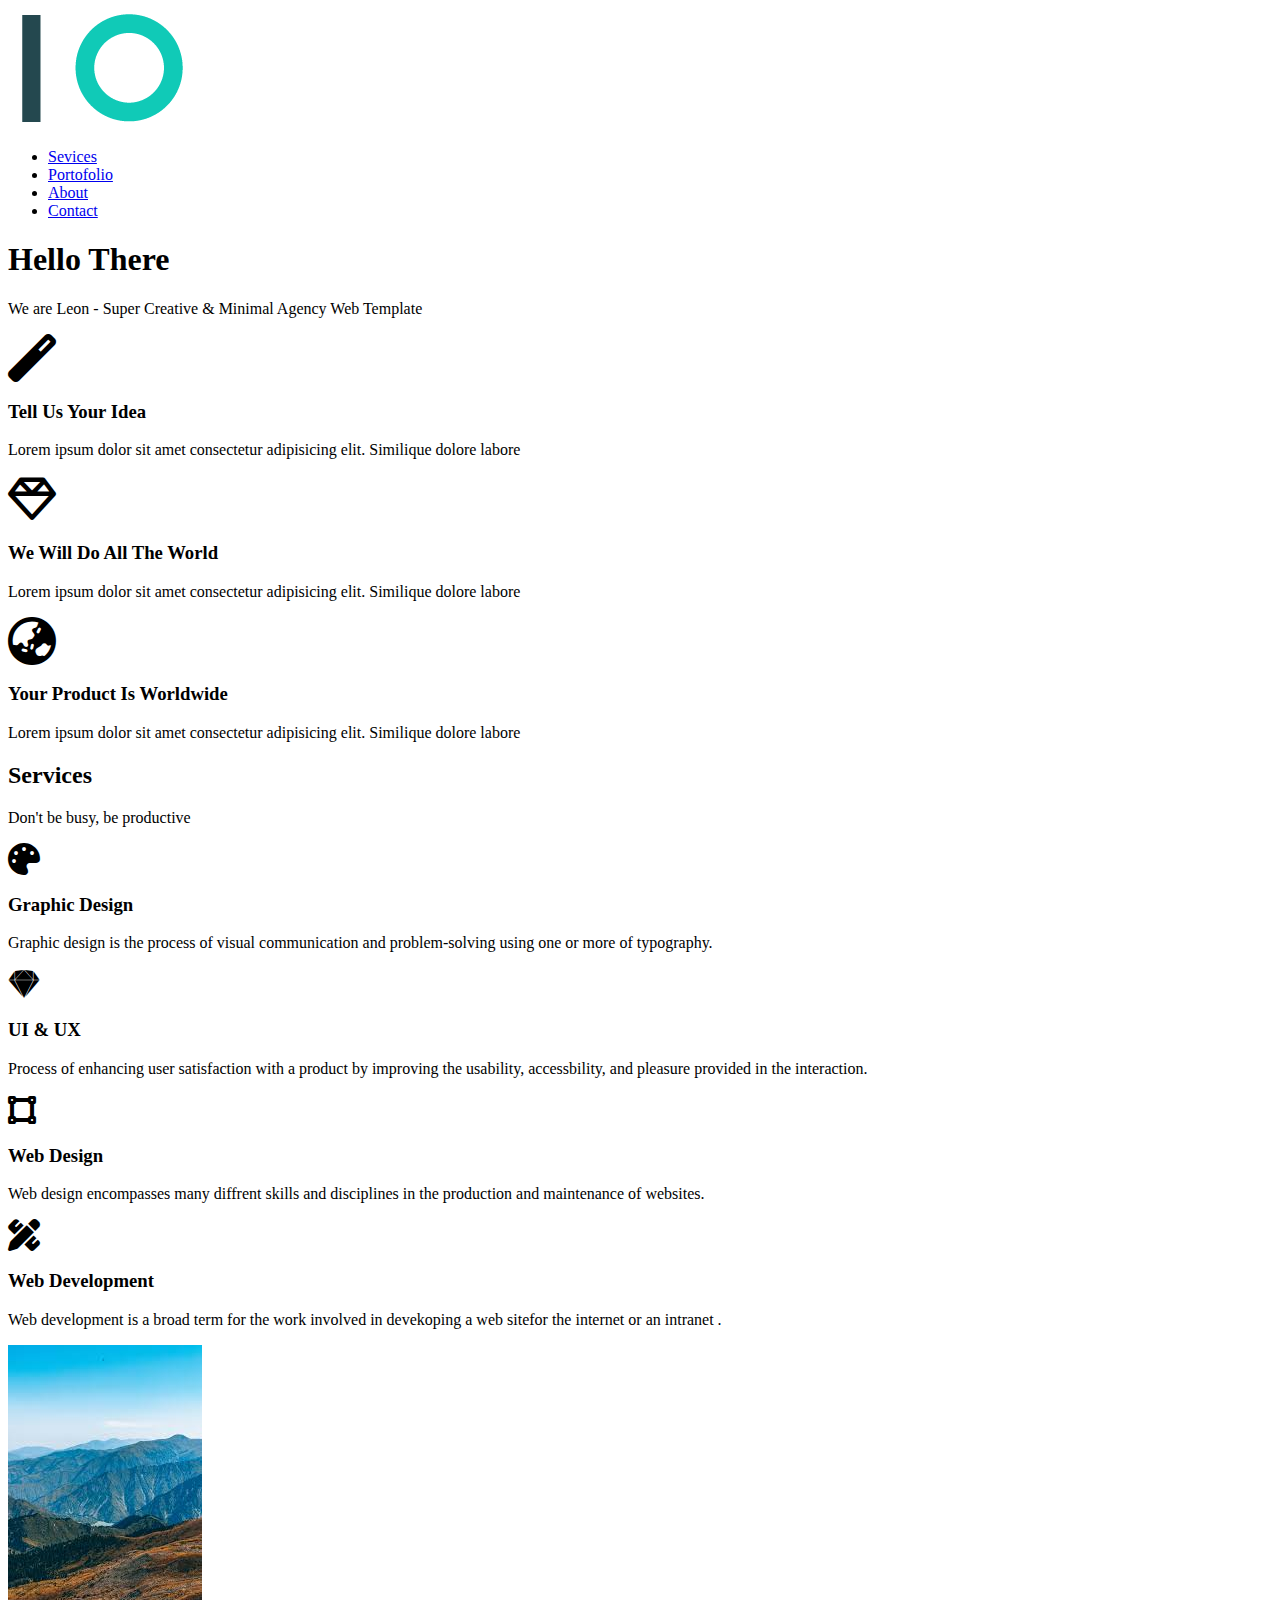
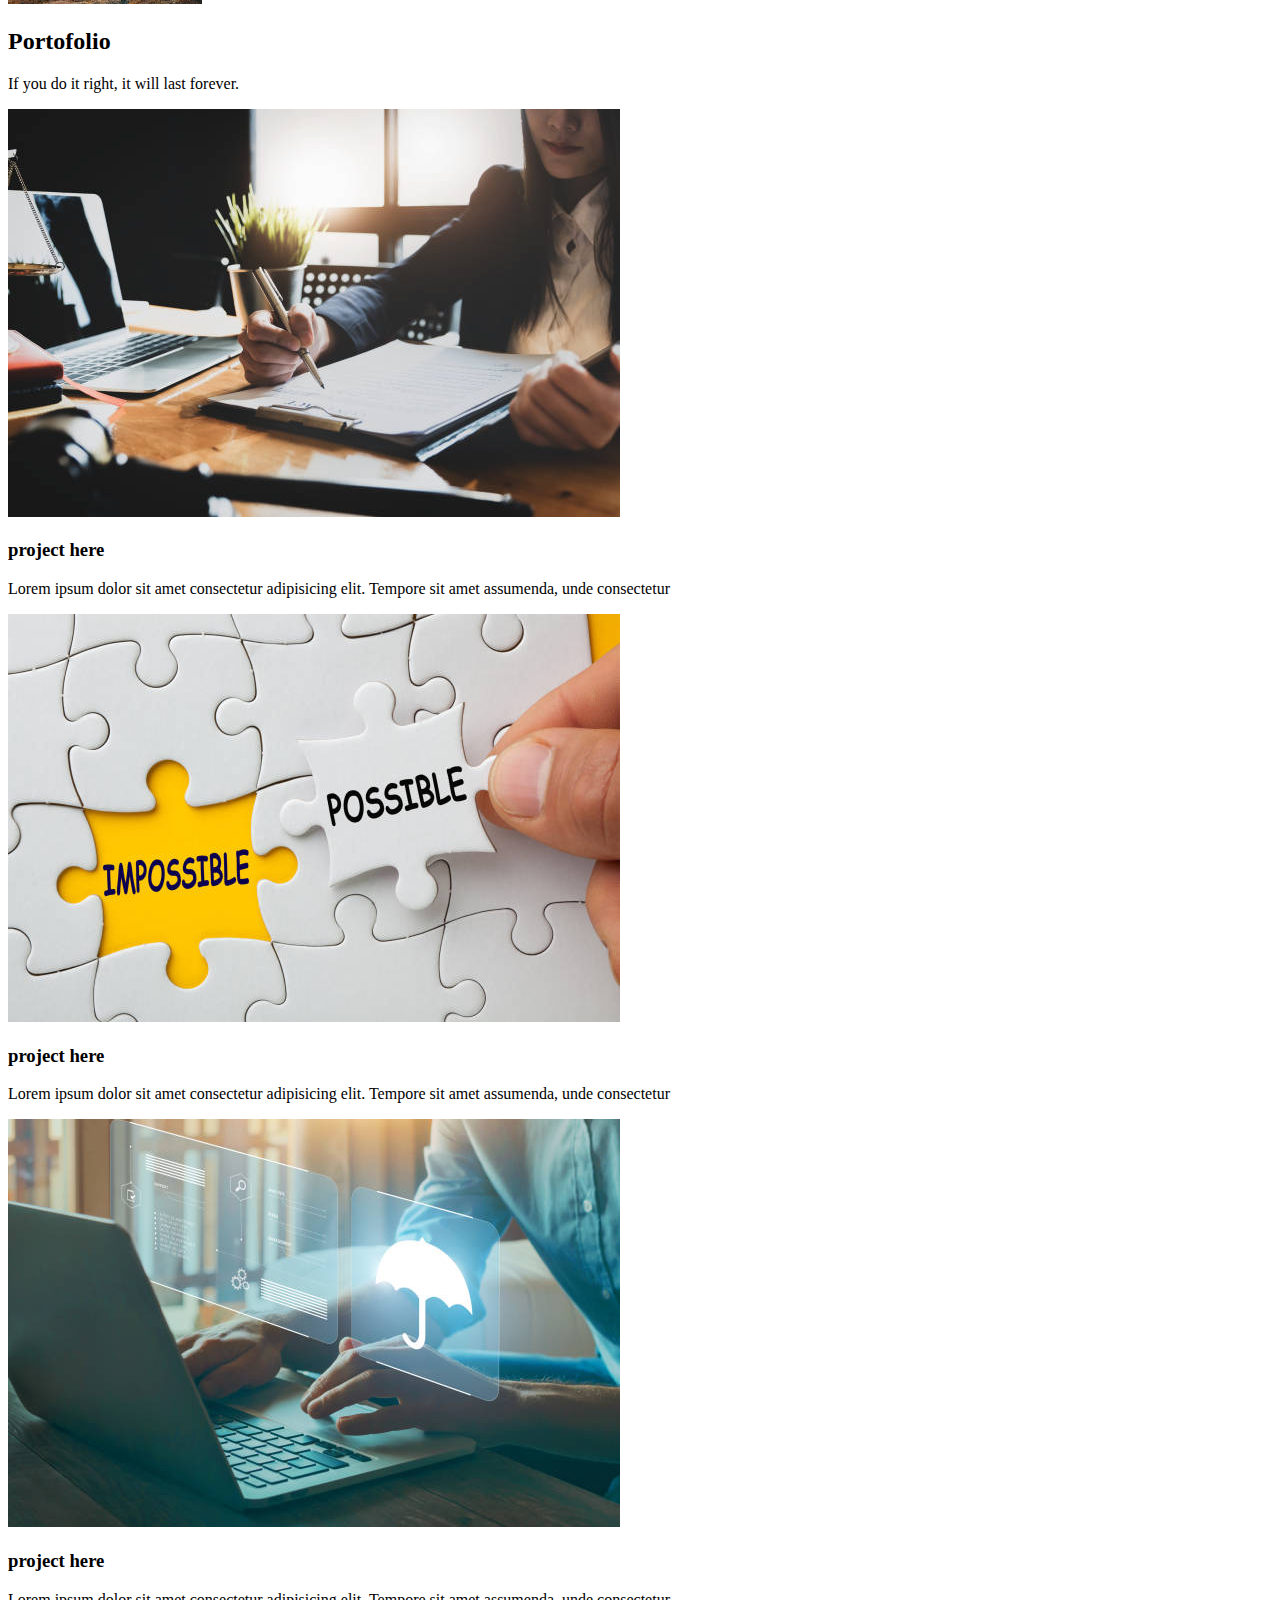
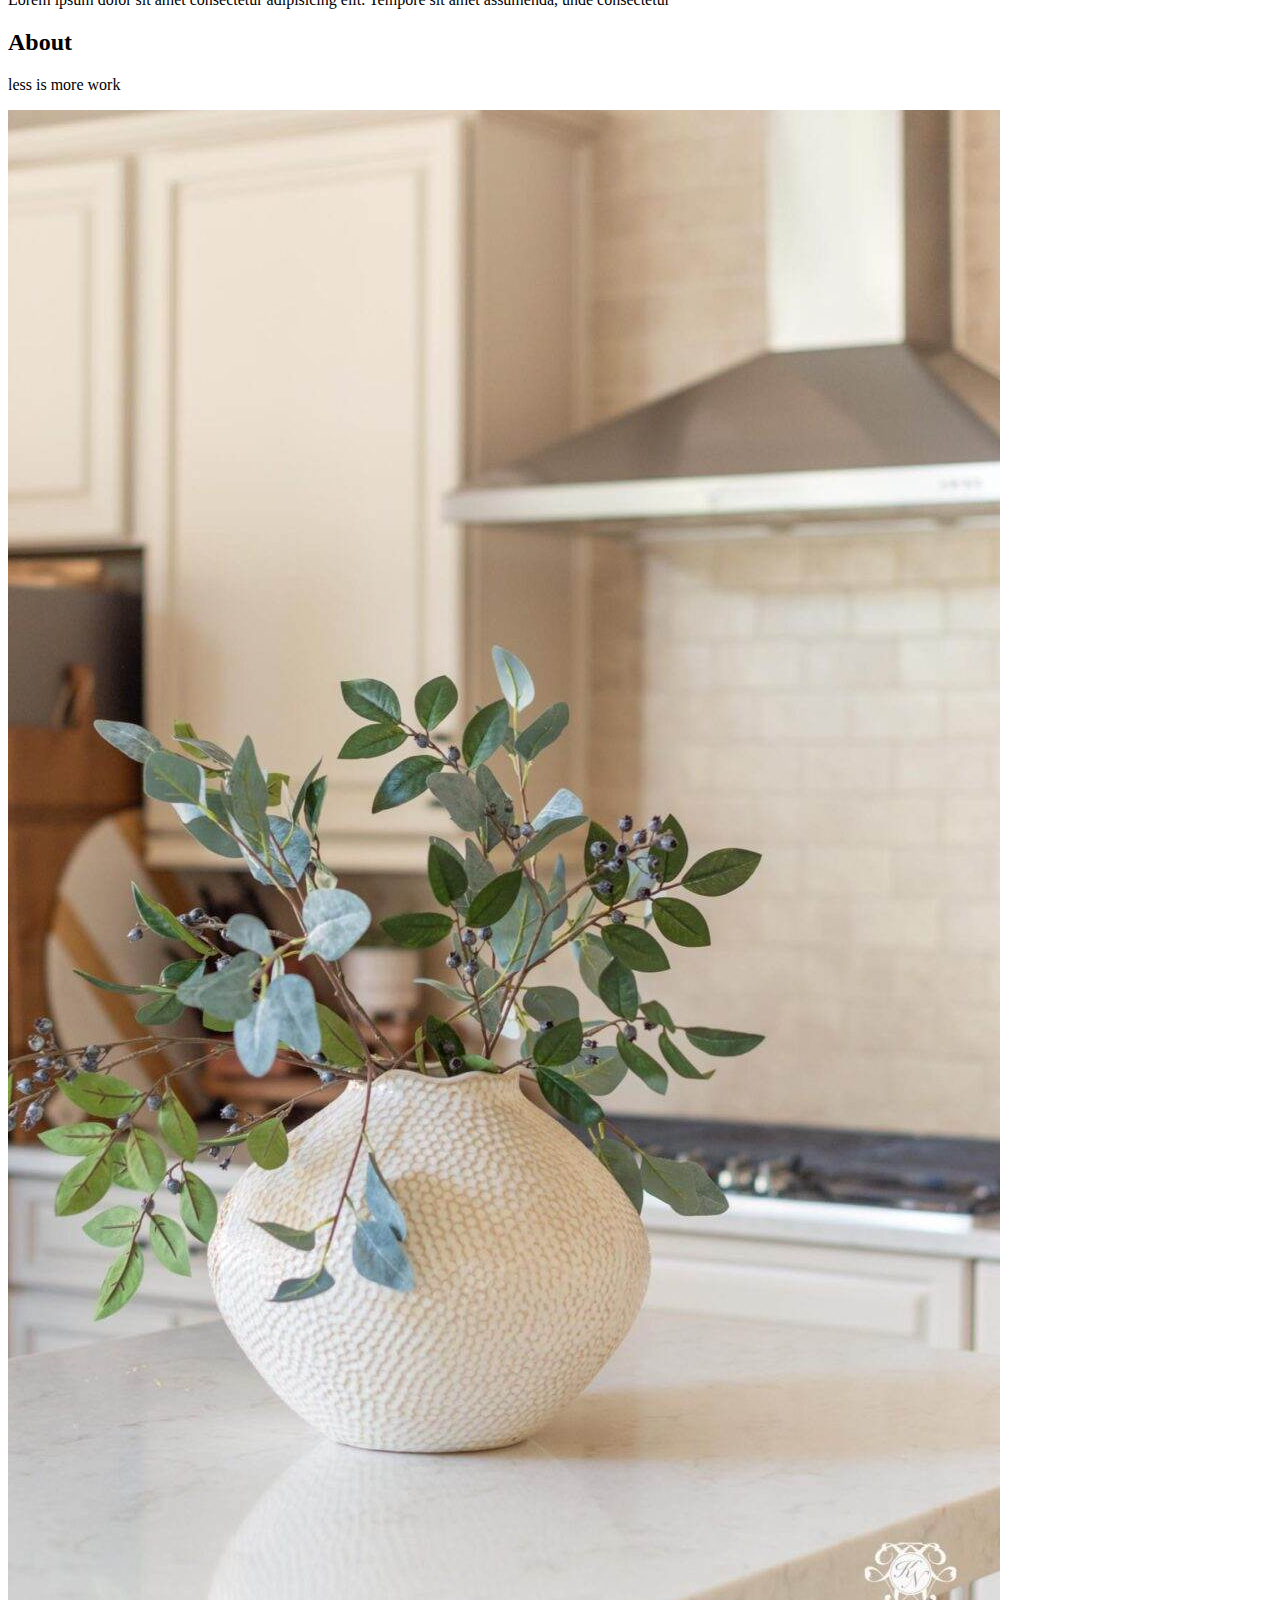
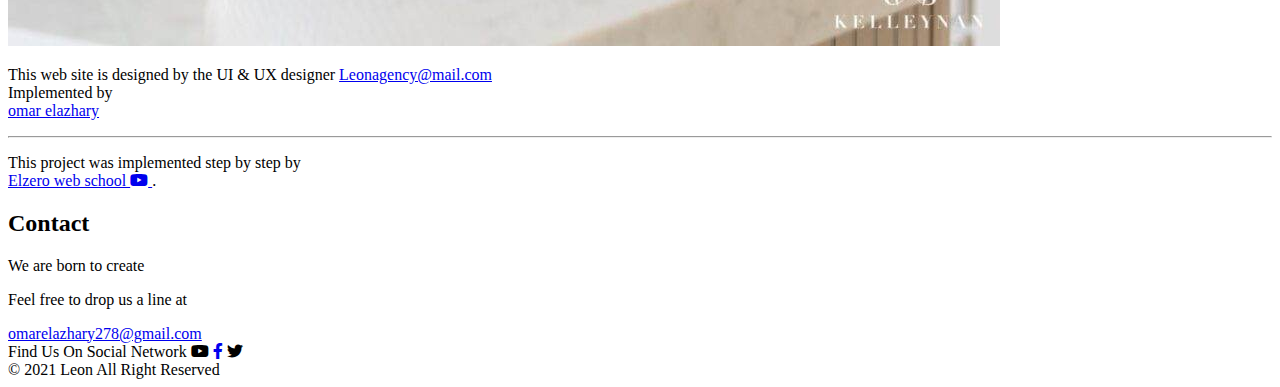
==== index.html @ 3efa6b78 "Update and rename html.html to index.html" ====
<!DOCTYPE html>
<html lang="en">

<head>
  <meta charset="UTF-8">
  <meta http-equiv="X-UA-Compatible" content="IE=edge">
  <meta name="viewport" content="width=device-width, initial-scale=1.0">
  <title>first full project</title>
  <link rel="stylesheet" href="css-folder/index.CSS">
  <link rel="stylesheet" href="css-folder/normalize.CSS">
  <link rel="stylesheet" href="css-folder/all.min.css">
  <!--  google fonts  -->
  <link rel="preconnect" href="https://fonts.googleapis.com">
  <link rel="preconnect" href="https://fonts.gstatic.com" crossorigin>
  <link href="https://fonts.googleapis.com/css2?family=Work+Sans:wght@200;400;600;700;800&display=swap"
    rel="stylesheet">
  <!--  font icon  -->
</head>

<body>
<!-- start header -->
  <div class="header">
    <div class="container">
      <img src="images/logo.png" class="logo" alt="your browser is not supported" />

      <div class="links">
        <span class="icon">
          <span></span>
          <span></span>
          <span></span>
        </span>

        <ul>
          <li> <a href="#sevices">Sevices</a></li>
          <li> <a href="#portofolio">Portofolio</a></li>
          <li> <a href="#About">About</a></li>
          <li> <a href="#contact">Contact</a></li>
        </ul>

      </div>
    </div>
  </div>
<!-- end header -->


  <div class="landing">
    <div class="intro-text">
      <h1> Hello There </h1>
      <P> We are Leon - Super Creative & Minimal Agency Web Template </P>
    </div>
  </div>

  <!--  start features  -->
  <div class="features">
    <div class="container">
      <div class="feat">
        <i class="fas fa-magic fa-3x"></i>
        <h3> Tell Us Your Idea </h3>
        <p> Lorem ipsum dolor sit amet consectetur adipisicing elit. Similique dolore labore
        </p>
      </div>

      <div class="feat">
        <i class="far fa-gem fa-3x"></i>
        <h3> We Will Do All The World </h3>
        <p> Lorem ipsum dolor sit amet consectetur adipisicing elit. Similique dolore labore
        </p>
      </div>

      <div class="feat">
        <i class="fas fa-globe-asia fa-3x"></i>
        <h3> Your Product Is Worldwide </h3>
        <p> Lorem ipsum dolor sit amet consectetur adipisicing elit. Similique dolore labore
        </p>
      </div>
    </div>
  </div>
  <!--  end features  -->

  <!-- start services section  -->
  <div id="sevices" class="services ">
    <div class=" container">

      <!-- START " special heading " -->
      <h2 class="special-heading">Services</h2>
      <P>Don't be busy, be productive</P>
      <!-- END " special heading " -->

      <!-- start  services column -->
      <div class="service-content">

        <!-- first column -->
        <div class="col">
          <!-- first service -->
          <div class="ser">
            <div class="ser-icon">
              <i class="fas fa-palette fa-2x"></i>
            </div>
            <div class="text">
              <h3> Graphic Design</h3>
              <P> Graphic design is the process of visual communication and problem-solving using one or
                more of typography. </P>
            </div>
          </div>
          <!-- the end of first column -->

          <!-- second service -->
          <div class="ser">
            <div class="ser-icon">
              <i class="fab fa-sketch fa-2x"></i>
            </div>
            <div class="text">
              <h3>UI & UX</h3>
              <P> Process of enhancing user satisfaction with a product by
                improving the usability, accessbility, and pleasure provided in the interaction. </P>
            </div>
          </div>
        </div>
        <!-- the end of second column -->





        <!-- second column -->
        <div class="col">
          <!-- third service -->
          <div class="ser">
            <div class="ser-icon">
              <i class="fas fa-vector-square fa-2x"></i>
            </div>
            <div class="text">
              <h3> Web Design</h3>
              <P> Web design encompasses many diffrent skills and disciplines in the
                production and maintenance of websites.
              </P>
            </div>
          </div>
          <!-- the end of third column -->

          <!-- fourth service -->
          <div class="ser dashmel">
            <div class="ser-icon">
              <i class="fas fa-pencil-ruler fa-2x"></i>
            </div>
            <div class="text">
              <h3>Web Development</h3>
              <P> Web development is a broad term for the work involved in devekoping a web
                sitefor the internet or an intranet .
              </P>
            </div>
          </div>
          <!-- the end of fourth column -->
        </div>
        <!-- end second column -->

        <div class="col img-services">
          <img src="images/images.jpg" alt="">
        </div>
      </div>

    </div>
  </div>

  <!--  start portofolio  -->
  <div id="portofolio" class="portofolio">
    <div class="container">
      <h2 class="special-heading"> Portofolio</h2>
      <p> If you do it right, it will last forever. </p>

      <div class="portofolio-content">

        <div class="card">

          <div class="image">
            <img src="images/portofoliio.1.jpg" alt="your browser is not supported" class="card-image">
          </div>

          <div class="info">
            <h3> project here </h3>
            <p>
              Lorem ipsum dolor sit amet consectetur adipisicing elit. Tempore sit amet assumenda, unde consectetur

            </p>
          </div>

        </div>

        <div class="card">

          <div class="image">
            <img src="images/portofoliio.2.jpg" alt="your browser is not supported" class="card-image">
          </div>

          <div class="info">
            <h3> project here </h3>
            <p>
              Lorem ipsum dolor sit amet consectetur adipisicing elit. Tempore sit amet assumenda, unde consectetur

            </p>
          </div>

        </div>

        <div class="card">

          <div class="image">
            <img src="images/portofoliio.3.jpg" alt="your browser is not supported" class="card-image">
          </div>

          <div class="info">
            <h3> project here </h3>
            <p>
              Lorem ipsum dolor sit amet consectetur adipisicing elit. Tempore sit amet assumenda, unde consectetur
            </p>
          </div>

        </div>

      </div>
    </div>
  </div>
  <!--  end portofolio  -->


  <!-- about section  -->
  <div id="About" class="about">
    <div class="container">
      <h2 class="special-heading">About</h2>
      <P> less is more work </P>
      <div class="about-content">
        <div class="about-image-container">
          <img class="image" src="images/about-section.jpg" alt=" your browser is not supported ">
        </div>
        <div class="text">
        
        <P>This web site is designed by the UI & UX designer <a href="mailto:leonagency@mail.com?supject:contact" class="link-inline" target="_blank">Leonagency@mail.com</a><br>
          Implemented by <br><a href="https://www.facebook.com/omarelazhary.elazhary" class="link-inline" title="omar elazhary" target="_blank"> omar elazhary </a>

        </P>
          <hr>
          <P>This project was implemented step by step by <br><a href="https://www.youtube.com/@ElzeroWebSchool" target="_blank" class="elzero-link">Elzero web school <i class="fab fa-youtube"></i>
          </a> .</P>
        </div>

      </div>
    </div>
  </div>

  <!-- start contact -->
  <div id="contact" class="contact">
    <div class="container">
      <h2 class="special-heading">Contact</h2>
      <p> We are born to create </p>
      <div class="info">
        <p class="label">Feel free to drop us a line at</p>
        <a href="omarelazhary278@gmail.com" class="link" target="_blank">omarelazhary278@gmail.com</a>
        <div class="social">
          Find Us On Social Network
          <i class="fab fa-youtube"></i>
          <a href="https://www.facebook.com/omarelazhary.elazhary" title="omar elazhary" target="_blank"> <i class="fab fa-facebook-f"></i></a>
          <i class="fab fa-twitter"></i>

        </div>
      </div>
    </div>
  </div>
  <!-- end contect -->

<!-- start footer -->
  <div class="footer">
    &copy; 2021 <span> Leon </span> All Right Reserved
  </div>
<!-- end footer -->




</body>

</html>
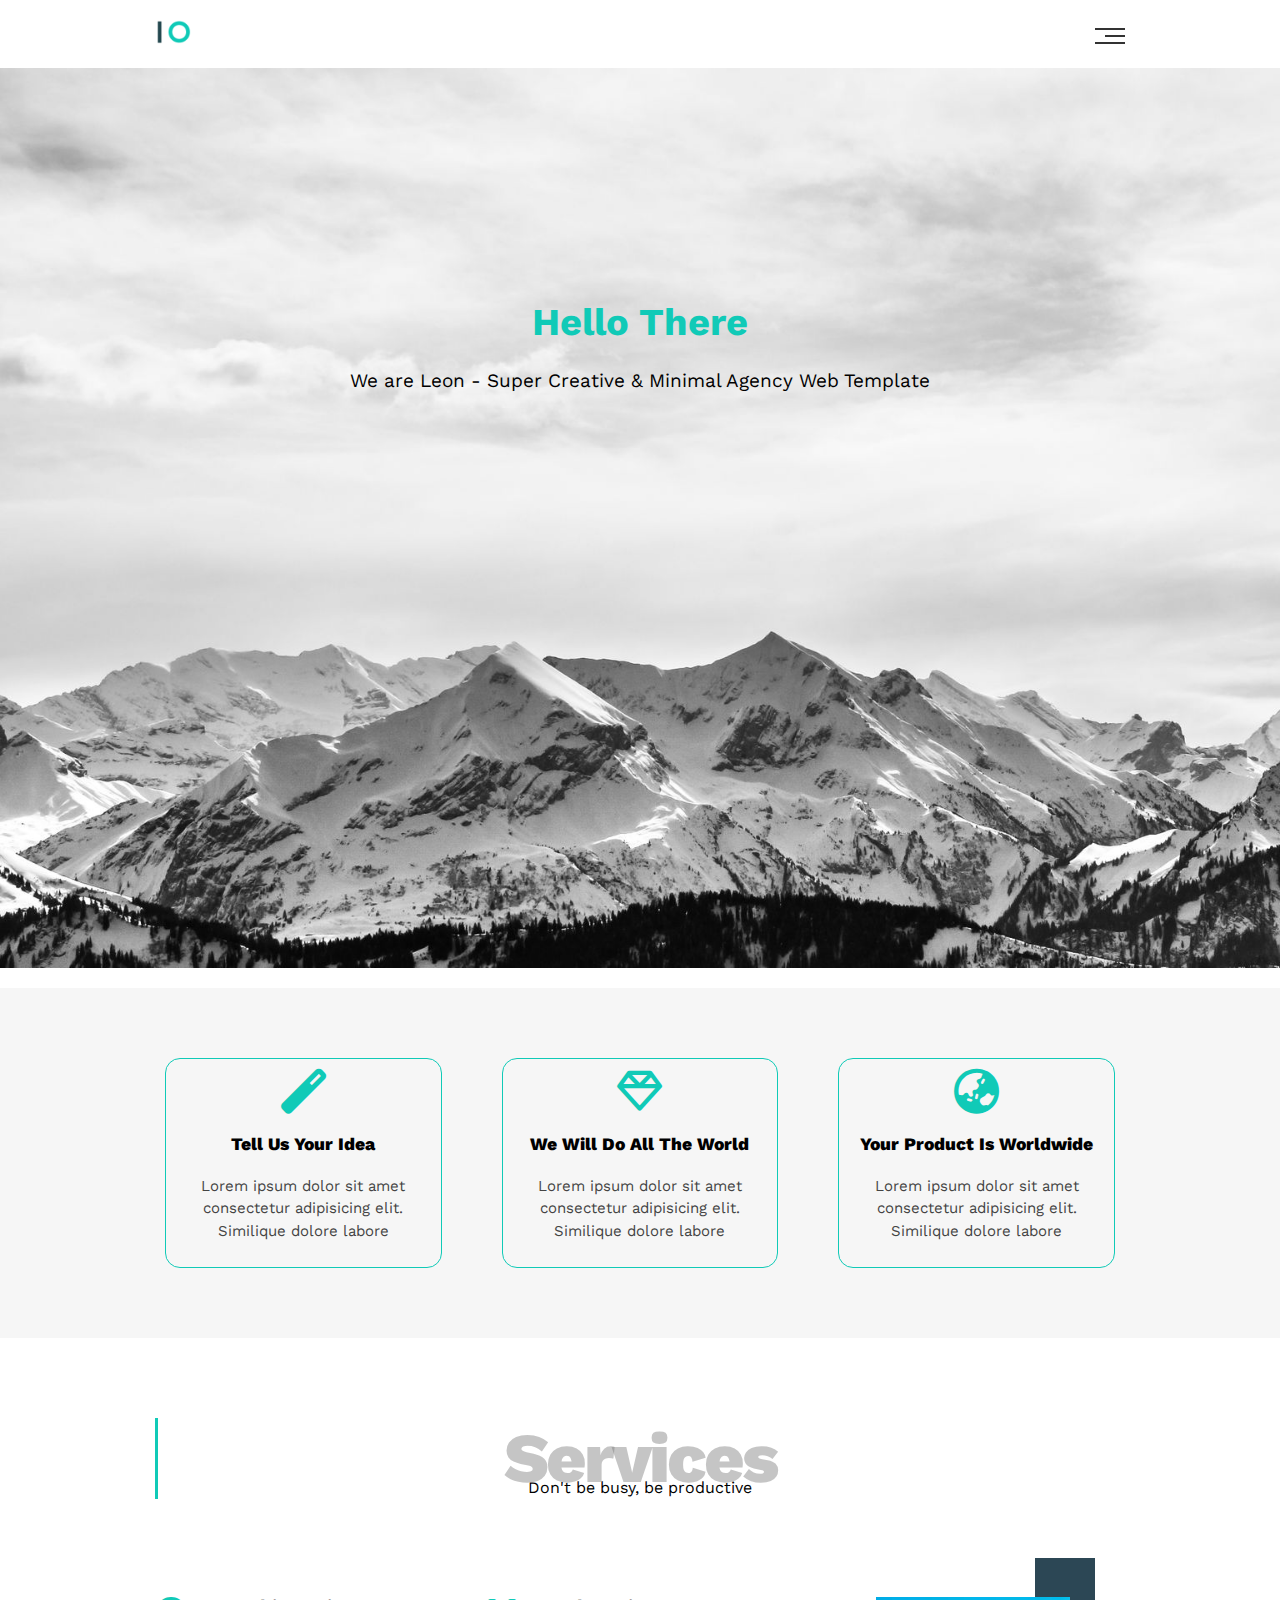
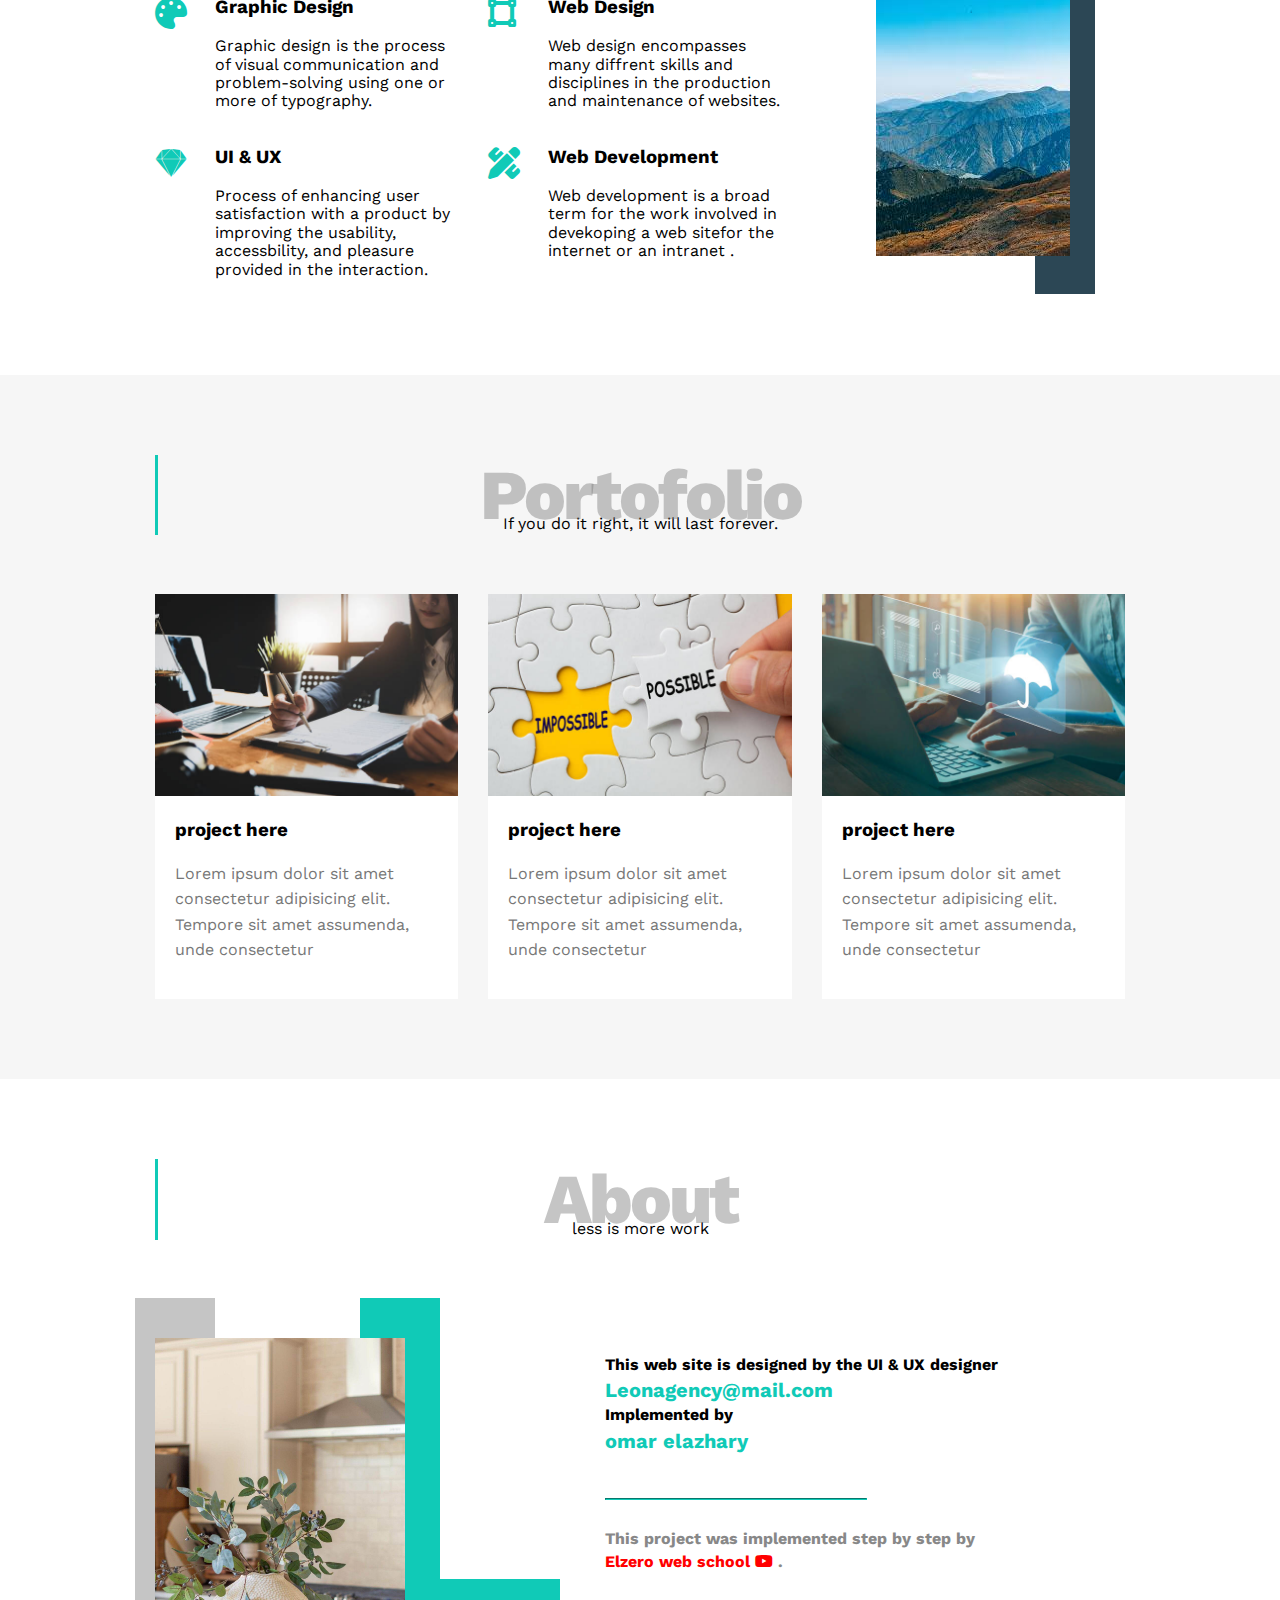
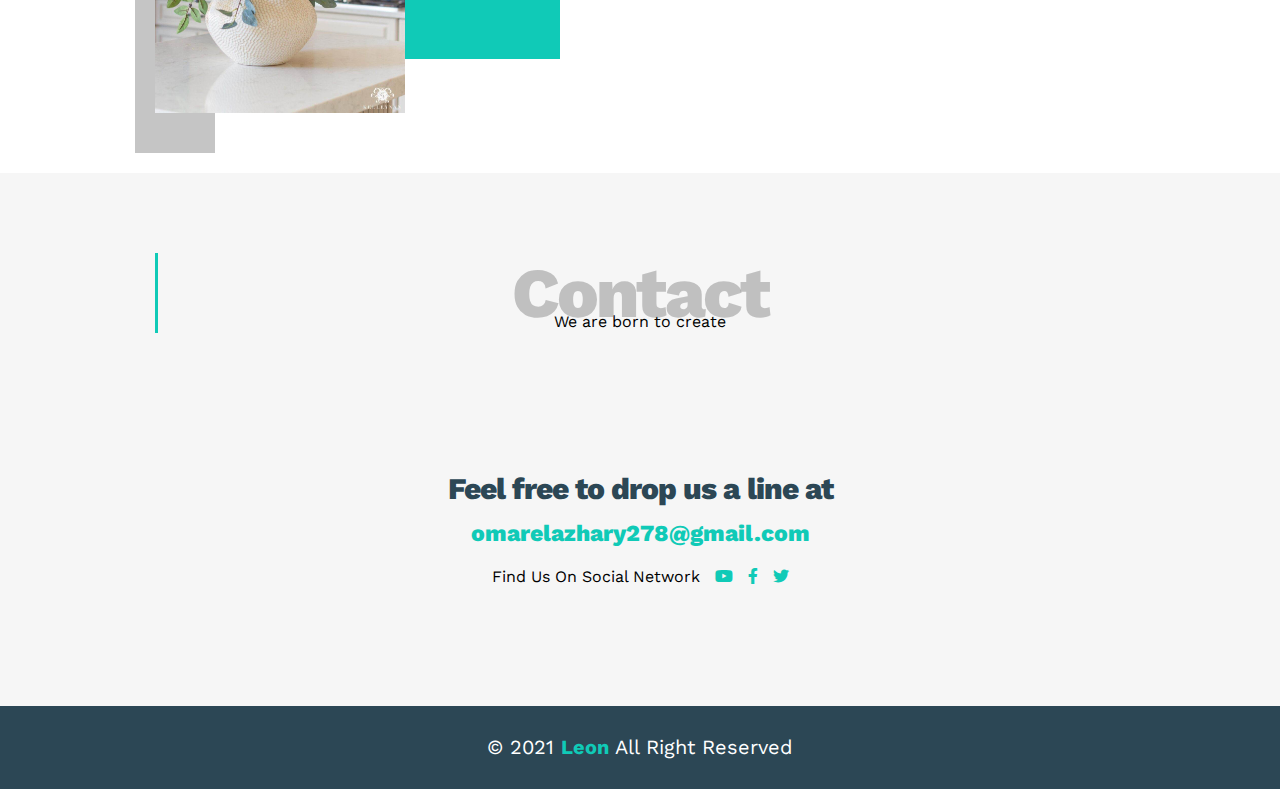
==== commit dc673bb8: "Update index.html" ====
--- a/index.html
+++ b/index.html
@@ -6,9 +6,9 @@
   <meta http-equiv="X-UA-Compatible" content="IE=edge">
   <meta name="viewport" content="width=device-width, initial-scale=1.0">
   <title>first full project</title>
-  <link rel="stylesheet" href="css-folder/index.CSS">
-  <link rel="stylesheet" href="css-folder/normalize.CSS">
-  <link rel="stylesheet" href="css-folder/all.min.css">
+  <link rel="stylesheet" href="./css-folder/index.css">
+  <link rel="stylesheet" href="./css-folder/normalize.css">
+  <link rel="stylesheet" href="./css-folder/all.min.css">
   <!--  google fonts  -->
   <link rel="preconnect" href="https://fonts.googleapis.com">
   <link rel="preconnect" href="https://fonts.gstatic.com" crossorigin>
--- a/css-folder/index.css
+++ b/css-folder/index.css
@@ -0,0 +1,535 @@
+* {
+   box-sizing: border-box;
+   -webkit-box-sizing: border-box;
+   -moz-box-sizing: border-box;
+   --main-color: #10cab7;
+   --sec-color: #2c4755;
+}
+body {
+   font-family: "work sans", sans-serif;
+}
+.container {
+   padding-left: 15px;
+   padding-right: 15px;
+   margin-right: auto;
+   margin-left: auto;
+}
+.header .container {
+   justify-content: space-between;
+   align-items: center;
+}
+html{
+   scroll-behavior: smooth;
+}
+@media (min-width:414px) {
+   .container {
+      width: calc(414px - 40px);
+   }
+   .special-heading {
+      font-size: 70px !important;
+   }
+   .landing .intro-text {
+      transform: translate(-50%, 20%) !important;
+   }
+   .landing .intro-text {
+      font-size: 18px ;
+   }
+   .contact .link{
+      font-size: 23px !important;
+      font-weight: 800;
+   }
+   /* .special-heading::before{
+      left: 0 !important;
+   } */
+}
+@media (min-width: 768px) {
+   .container {
+      width: 750px
+   }
+}
+@media (min-width: 992px) {
+   .container {
+      width: 970px
+   }
+}
+@media (min-width: 1200px) {
+   .container {
+      width: 1000px
+   }
+}
+
+/*  end of globals */
+.header {
+   padding: 20px;
+   background-color: white;
+}
+.header .logo {
+   width: 60px;
+}
+.header .links {
+   position: relative;
+}
+.header .links .icon {
+   display: flex;
+   justify-content: flex-end;
+   width: 30px;
+   flex-wrap: wrap;
+   position: absolute;
+   top: -20px;
+   right: 0px;
+}
+.header .links .icon span {
+   background-color: #333;
+   margin-bottom: 5px;
+   height: 2px;
+}
+.header .links .icon span:first-child {
+   width: 30px;
+}
+.header .links .icon span:nth-child(2) {
+   width: 20px;
+   transition: 0.2s;
+}
+.header .links .icon span:last-child {
+   width: 30px;
+}
+
+/* to fill the full width of " menu logo " ' 100% of width '  */
+.header .links:hover .icon span:nth-child(2) {
+   width: 100%;
+}
+
+
+.header .links ul {
+   display: none;
+   list-style-type: none;
+   margin: 0;
+   padding: 0;
+   border-radius: 7px;
+   min-width: 150px;
+   position: absolute;
+   top: calc(100% + 40px);
+   right: 0%;
+   background-color: white;
+   z-index: 1;
+}
+
+.header .links:hover ul {
+   /*  " link icon  " --> hover to appear  */
+   display: block;
+}
+
+/*  the down arrow  */
+.header .links ul::before {
+   content: "";
+   border-style: solid;
+   border-color: #333 transparent transparent transparent;
+   border-width: 10px;
+   position: absolute;
+   top: -25px;
+   right: 5px;
+}
+
+
+.header .links ul li a {
+   display: block;
+   text-decoration: none;
+   color:#333;
+   padding: 15px;
+   transition: 0.3s;
+}
+
+/*  left padding transition --> ul  */
+.header .links ul li a:hover {
+   padding-left: 25px;
+}
+
+
+/* bottom border to the ' ul --> li ' */
+.header .links ul li:not(:last-child) {
+   border-bottom: solid var(--main-color) 2px;
+}
+
+.landing {
+   background-image: url(../images/R.jpg);
+   background-size: cover;
+   height: 100vh;
+   position: relative;
+}
+
+
+/* intro text */
+.landing .intro-text {
+   position: absolute;
+   top: 20%;
+   left: 50%;
+   transform: translate(-50%, -50%);
+   text-align: center;
+   font-size: 19px;
+   min-width: 250px;
+}
+
+.landing .intro-text h1 {
+   color: var(--main-color);
+}
+
+/* end of intro text */
+
+
+
+/* fearuers section */
+.features {
+    
+   margin-top: 20px;
+   padding: 60px 0;
+   background-color: #f6f6f6;
+}
+
+.features .container {
+   display: grid;
+   grid-template-columns: repeat(auto-fill, minmax(250px, 1fr));
+   grid-gap: 40px;
+}
+
+.features .feat {
+
+   padding: 10px;
+   margin: 10px;
+   text-align: center;
+   border: solid 1px var(--main-color);
+   border-radius: 15px;
+   transition: 0.3s;
+   font-size: 15px;
+}
+
+.features .feat:hover {
+   transform: translate3d(-10px, -10px, 100px);
+}
+
+
+.features .feat i {
+   color: var(--main-color);
+}
+
+.features .feat h3 {
+   font-weight: 800;
+   margin: 20px 0;
+}
+
+.features .feat p {
+   color: #444;
+   line-height: 1.5;
+}
+
+/* end of the fearuers section */
+
+
+
+
+
+
+
+/* special heading */
+.special-heading {
+   color: rgba(119, 119, 119, 0.426);
+   font-size: 120px;
+   font-weight: 800;
+   letter-spacing: -3px;
+   text-align: center;
+   margin: 20px 0 0 0;
+   position: relative ;
+}
+
+.special-heading::before{
+   content: '';
+   width: 3px;
+   height: 100%;
+   background-color: var(--main-color);
+   position: absolute;
+   top: 0;
+   left: 0;
+}
+.special-heading+p{
+   color: black;
+   margin-top: -20px;
+   text-align: center;
+   margin-bottom: 50px;
+}
+
+/* end of the special heading */
+
+
+
+/*  start services section  */
+.services {
+   padding: 60px 0;
+}
+
+.services .service-content {
+   display: grid;
+   grid-template-columns: repeat(auto-fill, minmax(300px, 1fr));
+   grid-gap: 30px;
+   margin-top: 100px;
+}
+
+
+.services .service-content .ser {
+   display: flex;
+   margin-bottom: 20px;
+}
+
+.services .service-content .ser .text {
+   flex: 1;
+}
+
+.services .service-content .ser .ser-icon {
+   color: var(--main-color);
+   flex-basis: 60px;
+}
+
+
+
+.services .service-content .ser .text h3 {
+   margin-top: 0;
+}
+
+.services .service-content .ser .text+p {
+   margin-bottom: 20px;
+   font-weight: 300;
+   line-height: 1.4;
+   color: #777;
+}
+
+
+.services .service-content .img-services {
+   text-align: center;
+   position: relative;
+   height: calc(100% - 60px);
+}
+
+.services .service-content .img-services::before {
+   content: " ";
+   background-color: var(--sec-color);
+   width: 60px;
+   height: calc(100% + 78px);
+   position: absolute;
+   right: 30px;
+   top: -39px;
+   z-index: -1;
+}
+
+
+
+@media (max-width: 767px) {
+   .services .service-content .ser {
+      flex-direction: column;
+      text-align: center;
+   }
+
+   .img-services {
+      display: none;
+   }
+}
+
+@media (max-width:1199px) {
+   .img-services {
+      display: none;
+   }
+}
+
+/* start portofolio */
+.portofolio {
+   padding: 60px 0;
+   background-color: #f6f6f6;
+}
+
+.portofolio .portofolio-content {
+   display: grid;
+   grid-template-columns: repeat(auto-fill, minmax(300px, 1fr));
+   grid-gap: 30px;
+   margin-top: 60px;
+}
+
+.portofolio .portofolio-content .card {
+   background-color: white;
+   transition: 1.5s;
+   margin-bottom: 20px;
+
+}
+
+.portofolio .portofolio-content .card .info {
+   padding: 20px;
+}
+
+.portofolio .portofolio-content .card h3 {
+   margin-top: 0;
+}
+
+.portofolio .portofolio-content .card p {
+   line-height: 1.6;
+   color: #777;
+}
+
+.portofolio .portofolio-content .card .card-image {
+   width: 100%;
+   margin: 0;
+   transition: 1.8s;
+}
+
+.portofolio .portofolio-content .card:hover .card-image {
+   transform: scale(0.9, 0.9);
+}
+
+/* end portofolio */
+
+/*  start About  */
+.about {
+   padding: 60px 0;
+}
+
+.container .about-content {
+   margin-top: 100px;
+   display: flex;
+   flex-wrap: wrap;
+   justify-content: space-between;
+}
+
+.container .about-content .text {
+   flex-basis: calc(100% - 450px);
+   font-weight: bold;
+}
+ 
+.about .container .about-content .link-inline{
+   display: inline-block;
+   font-size: 20px;
+   color: var(--main-color);
+   text-decoration: none;
+}
+.about .container .about-content .elzero-link{
+   color: red;
+   text-decoration: none;
+}
+
+@media (max-width: 991px) {
+   .container .about-content {
+      flex-direction: column;
+      text-align: center;
+   }
+
+   .about .container .about-content .about-image-container::before,
+   .about .about-content .about-image-container::after {
+      display: none;
+   }
+
+   .about .container .about-content .about-image-container {
+      margin-left: auto;
+      margin-right: auto;
+      margin-bottom: 50px;
+      width: 150px;
+      height: 275px;
+   }
+
+}
+
+.container .about-content .text p {
+   line-height: 1.4;
+}
+
+.container .about-content .text p:first-of-type {
+   margin-bottom: 35px;
+}
+
+.container .about-content .text p:last-of-type {
+   color: #888;
+}
+
+hr {
+   width: 50%;
+   display: inline-block;
+   border-color: var(--main-color);
+}
+
+.about .container .about-content .about-image-container {
+   width: 250px;
+   height: 375px;
+   position: relative;
+}
+
+.about .container .about-content .image {
+   width: 250px;
+   height: 375px;
+}
+
+.about .container .about-content .about-image-container::before {
+   content: "";
+   position: absolute;
+   width: 80px;
+   height: calc(100% + 80px);
+   background-color: rgba(119, 119, 119, 0.426);
+   z-index: -1;
+   left: -20px;
+   top: -40px;
+}
+
+.about .about-content .about-image-container::after {
+   content: "";
+   position: absolute;
+   width: 120px;
+   height: 75%;
+   border-bottom: var(--main-color) 80px solid;
+   border-left: var(--main-color) 80px solid;
+   top: -40px;
+   right: -155px;
+   z-index: -1;
+}
+
+/* end about */
+
+/* start contact */
+.contact {
+   padding: 60px 0;
+   background-color: #f6f6f6;
+}
+
+.contact .info {
+   padding: 60px 0;
+   text-align: center;
+}
+
+.contact .info .label {
+   font-size: 30px;
+   font-weight: 800;
+   color: var(--sec-color);
+   letter-spacing: -1px;
+   margin-bottom: 15px;
+}
+
+.contact .info .link{
+   font-size: 30px ;
+   text-decoration: none;
+   color: var(--main-color);
+   font-weight: 800;
+   margin-bottom: 20px;
+   display: block;
+}
+
+.contact .info i {
+   color: var(--main-color);
+   margin-left: 10px;
+}
+
+/* end contact */
+.footer {
+   background-color: var(--sec-color);
+   color: white;
+   padding: 30px 10px;
+   font-size: 20px;
+   text-align: center;
+}
+
+.footer span {
+   color: var(--main-color);
+   font-weight: bold;
+}
+
+/* footer */